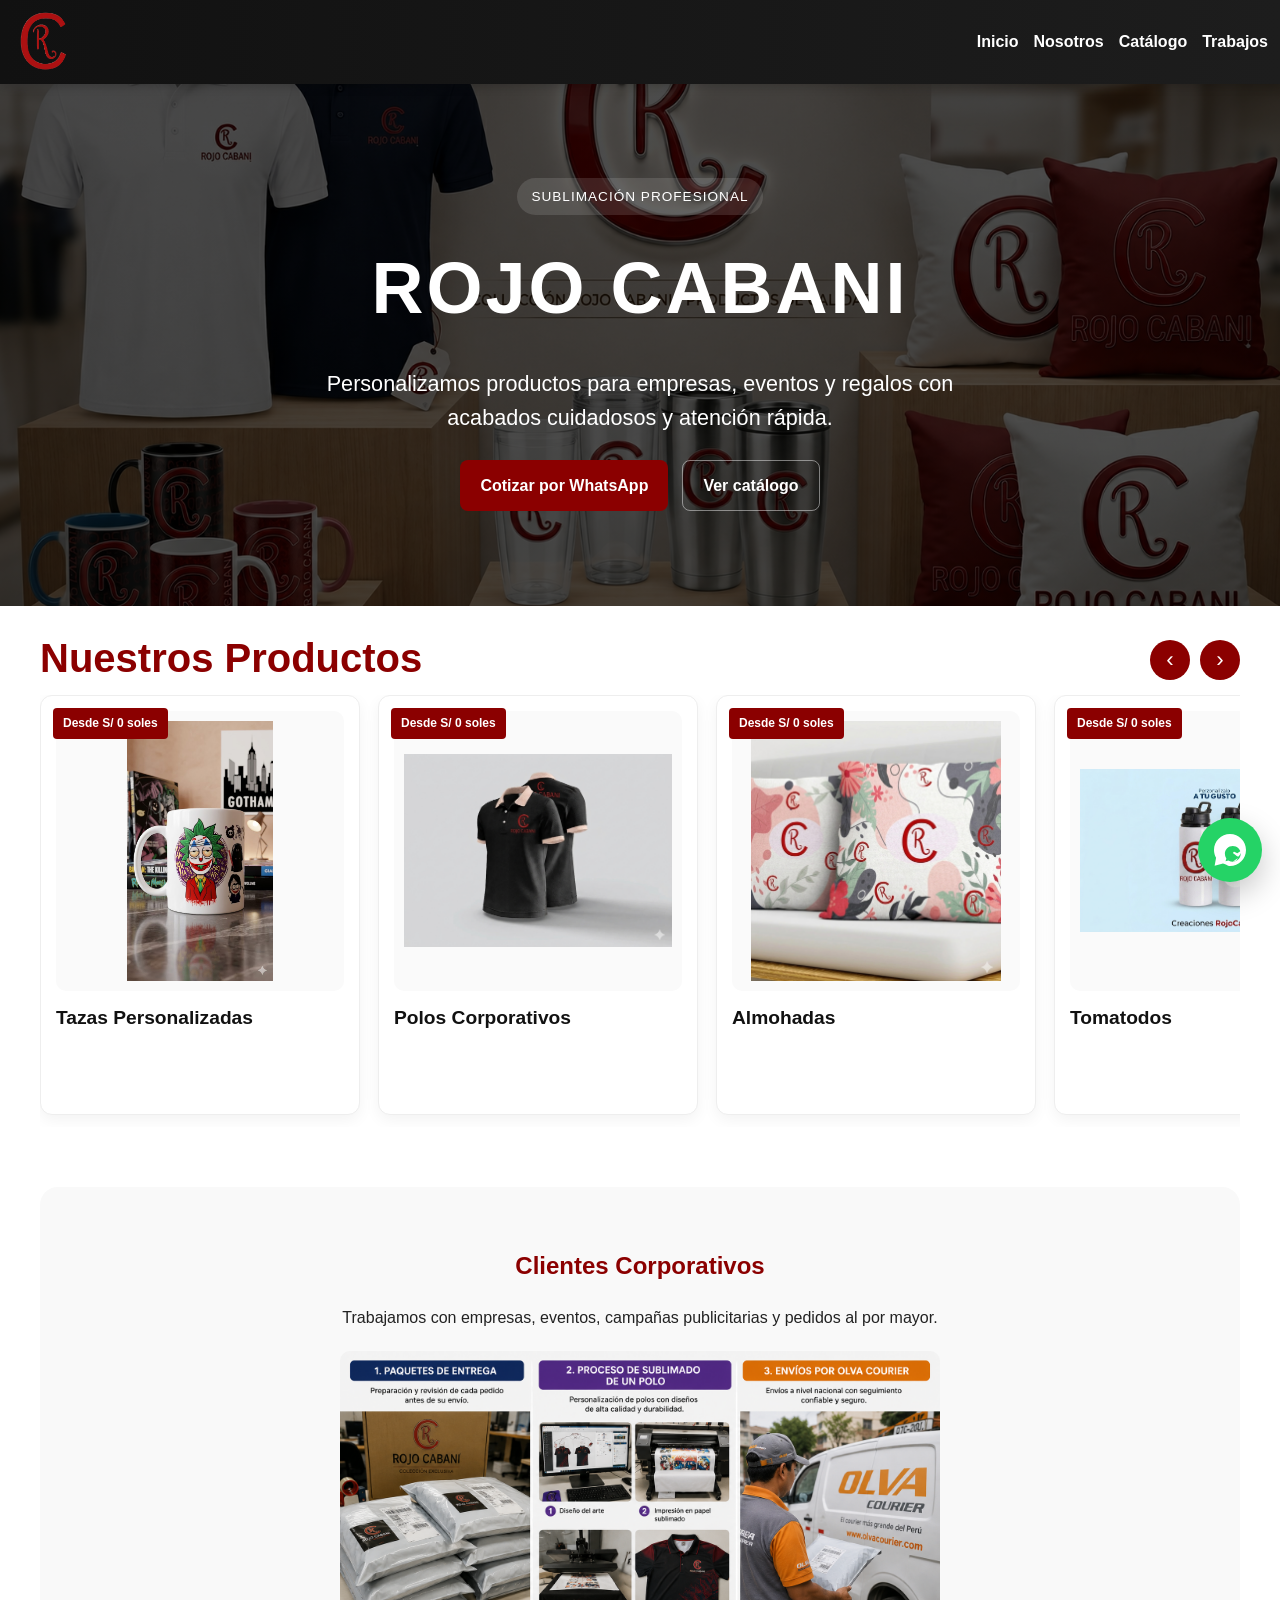
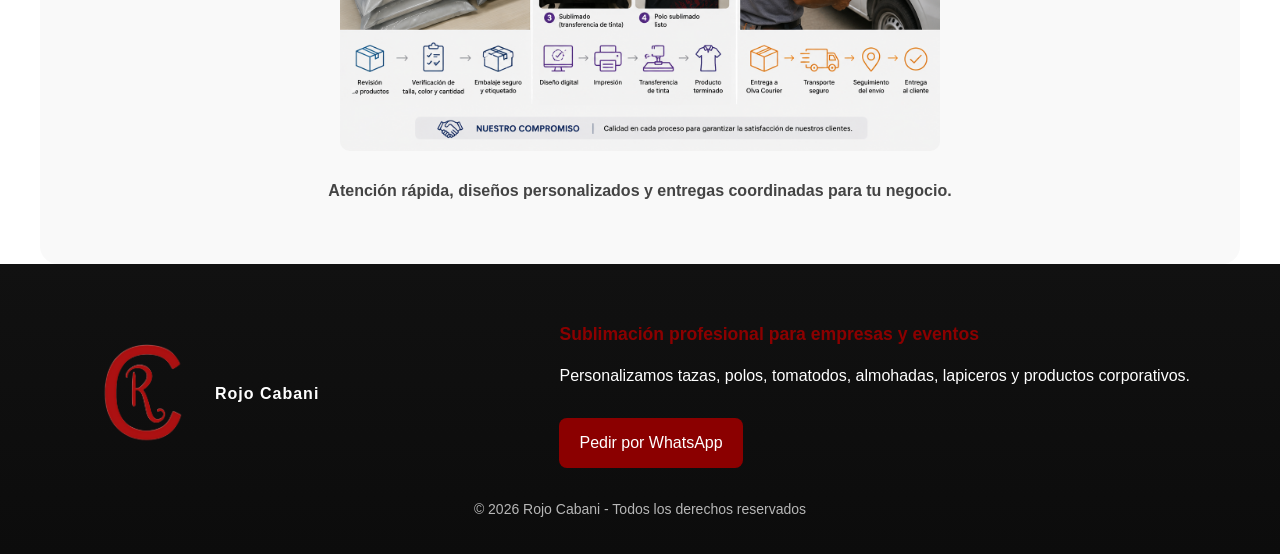
==== index.html @ 10521b98 "fix slider visible + flechas + centrado" ====
<!DOCTYPE html>
<html lang="es">

<head>

    <meta charset="UTF-8">
    <meta name="viewport" content="width=device-width, initial-scale=1.0">

    <title>Rojo Cabani</title>

    <link rel="stylesheet" href="css/styles.css">

</head>

<body>

    <!-- HEADER -->
    <div id="header-container"></div>

    <!-- CONTENIDO -->
    <main>

        <!-- HERO -->
        <section class="hero hero-home">
            <div class="hero-content">
                <span class="hero-kicker">Sublimación profesional</span>
                <h1>ROJO CABANI</h1>
                <p>
                    Personalizamos productos para empresas, eventos y regalos
                    con acabados cuidadosos y atención rápida.
                </p>

                <div class="hero-actions">
                    <a class="btn-whatsapp"
                       href="https://wa.me/51939260711?text=Hola,%20quiero%20cotizar%20un%20pedido%20con%20Rojo%20Cabani"
                       target="_blank" rel="noopener">
                       Cotizar por WhatsApp
                    </a>

                    <a class="btn-secondary" href="catalogo.html">Ver catálogo</a>
                </div>
            </div>
        </section>

        <!-- PRODUCTOS -->
        <section class="productos home-productos">

            <div class="section-heading">
                <div>
                    <h2>Nuestros Productos</h2>
                </div>
                <div class="slider-controls" aria-label="Controles de productos">
                    <button class="slider-button" data-slider-prev="home-products" aria-label="Producto anterior">‹</button>
                    <button class="slider-button" data-slider-next="home-products" aria-label="Producto siguiente">›</button>
                </div>
            </div>

            <div class="product-slider home-slider" data-slider="home-products">

                <article class="card product-card">
                    <span class="precio-badge">Desde S/ 0 soles</span>
                    <img src="images/productos/taza1.jpg" alt="Tazas personalizadas" loading="eager" fetchpriority="high" decoding="async">
                    <h3>Tazas Personalizadas</h3>
                </article>

                <article class="card product-card">
                    <span class="precio-badge">Desde S/ 0 soles</span>
                    <img src="images/productos/poloCorporativo.jpg" alt="Polos corporativos" loading="lazy" decoding="async">
                    <h3>Polos Corporativos</h3>
                </article>

                <article class="card product-card">
                    <span class="precio-badge">Desde S/ 0 soles</span>
                    <img src="images/productos/almohada.jpg" alt="Almohadas personalizadas" loading="lazy" decoding="async">
                    <h3>Almohadas</h3>
                </article>

                <article class="card product-card">
                    <span class="precio-badge">Desde S/ 0 soles</span>
                    <img src="images/productos/tomatodo.jpg" alt="Tomatodos personalizados" loading="lazy" decoding="async">
                    <h3>Tomatodos</h3>
                </article>

                <article class="card product-card">
                    <span class="precio-badge">Desde S/ 0 soles</span>
                    <img src="images/productos/lapiceros.jpg" alt="Lapiceros personalizados" loading="lazy" decoding="async">
                    <h3>Lapiceros</h3>
                </article>

                <article class="card product-card">
                    <span class="precio-badge">Desde S/ 0 soles</span>
                    <img src="images/productos/vasos.jpg" alt="Vasos personalizados" loading="lazy" decoding="async">
                    <h3>Vasos Personalizados</h3>
                </article>

            </div>

        </section>

        <!-- CORPORATIVO -->
        <section class="corporativo corporativo-home">

            <h2>Clientes Corporativos</h2>

            <p>
                Trabajamos con empresas, eventos, campañas publicitarias
                y pedidos al por mayor.
            </p>

            <img src="images/trabajos/trabajosCoorporativos.jpg" alt="Trabajos corporativos">

            <p class="corporativo-extra">
                Atención rápida, diseños personalizados y entregas coordinadas para tu negocio.
            </p>

        </section>

    </main>

    <!-- FOOTER -->
    <div id="footer-container"></div>

    <script src="js/header.js"></script>
    <script src="js/main.js"></script>

</body>

</html>
---- css/styles.css ----
/* =========================
   RESET GENERAL
========================= */

*{
    margin:0;
    padding:0;
    box-sizing:border-box;
}

/* =========================
   BODY
========================= */

body{
    font-family: Arial, Helvetica, sans-serif;
    background:#ffffff;
    color:#222;
    line-height:1.6;
    overflow-x:hidden;
}

/* =========================
   HEADER
========================= */

.main-header{
    width:100%;
    background:linear-gradient(90deg, #111 0%, #1d1d1d 100%);
    display:flex;
    justify-content:space-between;
    align-items:center;
    padding:8px 12px;
    position:sticky;
    top:0;
    z-index:1000;
    box-shadow:0 2px 10px rgba(0,0,0,0.2);
}

@media(max-width:700px){
    .main-header{
        padding:10px 12px;
    }
}

@media(max-width:900px){
    .main-header{
        padding:12px 16px;
    }
}

.logo-container{
    display:inline-flex;
    align-items:center;
    text-decoration:none;
}

.logo-container:hover{
    opacity:0.92;
}

/* LOGO */

.logo{
    width:65px;
}

@media(max-width:700px){
    .logo{
        width:60px;
    }
}

/* NAVBAR */

.navbar ul{
    display:flex;
    list-style:none;
    gap:15px;
    margin-left:auto;
}

@media(max-width:700px){
    .navbar ul{
        gap:12px;
        flex-wrap:wrap;
    }
}

.navbar a{
    text-decoration:none;
    color:#fff;
    font-weight:bold;
    transition:0.3s;
    font-size:1rem;
}

@media(max-width:700px){
    .navbar a{
        font-size:0.85rem;
    }
}

.navbar a:hover{
    color:#8B0000;
}

/* BOTON WHATSAPP */

.btn-whatsapp{
    display:inline-flex;
    align-items:center;
    justify-content:center;
    gap:8px;
    background:#8B0000;
    color:#fff;
    padding:12px 20px;
    border-radius:8px;
    text-decoration:none;
    font-weight:bold;
    transition:0.3s;
}

.btn-whatsapp:hover{
    background:#b30000;
}

/* =========================
   HERO
========================= */

.hero{
    min-height:58vh;
    display:flex;
    flex-direction:column;
    justify-content:center;
    align-items:center;
    text-align:center;
    background:linear-gradient(
        rgba(0,0,0,0.7),
        rgba(0,0,0,0.7)
    ),
    url('../images/banner/banerSublimados.jpg');

    background-size:cover;
    background-position:center;
    color:white;
    padding:56px 20px;
}

.hero-home{
    position:relative;
}

.hero-content{
    width:min(920px, 100%);
    display:flex;
    flex-direction:column;
    align-items:center;
    text-align:center;
}

.hero-kicker{
    display:inline-block;
    margin-bottom:16px;
    padding:8px 14px;
    border-radius:999px;
    background:rgba(255,255,255,0.12);
    letter-spacing:1px;
    font-size:0.85rem;
    text-transform:uppercase;
}

.hero-actions{
    display:flex;
    justify-content:center;
    flex-wrap:wrap;
    gap:14px;
}

.btn-secondary{
    display:inline-flex;
    align-items:center;
    justify-content:center;
    padding:12px 20px;
    border-radius:8px;
    border:1px solid rgba(255,255,255,0.45);
    color:#fff;
    text-decoration:none;
    font-weight:700;
    transition:0.3s;
}

.btn-secondary:hover{
    background:rgba(255,255,255,0.08);
}

.hero h1{
    font-size:clamp(2.7rem, 6vw, 4.5rem);
    margin-bottom:20px;
    letter-spacing:3px;
}

.hero p{
    font-size:clamp(1rem, 2vw, 1.35rem);
    max-width:700px;
    margin-bottom:24px;
}

.home-productos,
.corporativo-home{
    width:min(1200px, calc(100% - 32px));
    margin-left:auto;
    margin-right:auto;
}

.home-productos{
    padding:8px 0 0;
}

.home-productos .section-heading{
    align-items:center;
}

.home-productos .section-heading > div{
    text-align:left;
}

.home-slider{
    width:100%;
    display:grid;
    grid-auto-flow:column;
    grid-auto-columns:minmax(280px, 1fr);
    gap:18px;
    overflow-x:auto;
    scroll-snap-type:x mandatory;
    scroll-behavior:smooth;
    padding-bottom:12px;
    scrollbar-width:thin;
    scrollbar-color:#8B0000 #f2f2f2;
}

.home-slider .product-card img{
    height:240px;
    object-fit:cover;
}

.home-slider .product-card{
    height:100%;
}

.home-slider .product-card h3{
    margin-top:12px;
}

.precio-badge{
    background:#8B0000;
    color:white;
    padding:6px 10px;
    border-radius:4px;
    font-size:0.75rem;
    font-weight:bold;
    position:absolute;
    top:12px;
    left:12px;
    z-index:10;
}

.home-slider .precio-badge{
    display:inline-block;
    margin-top:0;
}

.corporativo-home{
    background:#f9f9f9;
    border-radius:18px;
    padding:64px 10%;
    margin-top:20px;
}

.corporativo-home img{
    max-width:720px;
    width:100%;
}

/* =========================
   FOOTER
========================= */

.main-footer{
    background:linear-gradient(180deg, #111 0%, #0c0c0c 100%);
    color:#fff;
    padding:56px 20px 34px;
    text-align:center;
}

.footer-inner{
    width:min(1100px, 100%);
    margin:0 auto;
    display:flex;
    align-items:center;
    justify-content:space-between;
    gap:32px;
    text-align:left;
}

.footer-brand{
    display:inline-flex;
    flex-direction:row;
    align-items:center;
    gap:15px;
    color:#fff;
    text-decoration:none;
    font-weight:700;
    letter-spacing:1px;
    min-width:160px;
}

@media(max-width:700px){
    .footer-inner{
        flex-direction:column;
        gap:20px;
    }
    
    .footer-brand{
        justify-content:flex-start;
        width:100%;
    }
    
    .footer-content{
        width:100%;
    }
}

.footer-logo{
    width:110px;
    height:auto;
}

@media(max-width:700px){
    .footer-logo{
        width:80px;
    }
}

.footer-content{
    max-width:680px;
}

.footer-content p{
    margin-bottom:15px;
    max-width:700px;
}

.footer-title{
    color:#8B0000;
    font-weight:700;
    font-size:1.1rem;
}

.footer-whatsapp{
    display:inline-block;
    margin-top:15px;
    background:#8B0000;
    color:#fff;
    padding:12px 20px;
    border-radius:8px;
    text-decoration:none;
    transition:0.3s;
}

@media(max-width:700px){
    .footer-whatsapp{
        display:block;
        width:100%;
        max-width:280px;
        margin:15px auto 0;
        text-align:center;
    }
}

.footer-whatsapp:hover{
    background:#b30000;
}

.copy{
    margin-top:30px;
    font-size:14px;
    opacity:0.7;
    text-align:center;
}

.whatsapp-float{
    position:fixed;
    right:18px;
    bottom:18px;
    z-index:2000;
    display:inline-flex;
    align-items:center;
    justify-content:center;
    width:64px;
    height:64px;
    border-radius:50%;
    background:#25d366;
    color:#fff;
    text-decoration:none;
    box-shadow:0 12px 30px rgba(0,0,0,0.22);
}

.whatsapp-float:hover{
    filter:brightness(0.95);
}

.whatsapp-float-icon{
    width:30px;
    height:30px;
    border-radius:50%;
    background:rgba(255,255,255,0.18);
    display:inline-flex;
    align-items:center;
    justify-content:center;
    font-size:0.95rem;
}

.section-heading{
    display:flex;
    align-items:flex-end;
    justify-content:space-between;
    gap:8px;
    width:100%;
    margin-bottom:0;
}

.section-heading h2{
    font-size:clamp(1.3rem, 3vw, 1.8rem);
    margin-bottom:0;
}

.section-heading p,
.section-note{
    display:none;
}

.catalogo-simple-grid{
    margin-top:30px;
    grid-template-columns:repeat(auto-fit, minmax(240px, 1fr));
}

.catalogo-card{
    display:flex;
    flex-direction:column;
    gap:12px;
}

.catalogo-card img{
    width:100%;
    height:220px;
    object-fit:contain;
    background:#fafafa;
    padding:8px;
    border-radius:10px;
}

.catalogo-card h3{
    margin-top:0;
    color:#111;
}

.product-slider{
    width:100%;
    display:grid;
    grid-auto-flow:column;
    grid-auto-columns:minmax(280px, 1fr);
    gap:18px;
    overflow-x:auto;
    scroll-snap-type:x mandatory;
    scroll-behavior:smooth;
    padding-bottom:12px;
    scrollbar-width:thin;
    scrollbar-color:#8B0000 #f2f2f2;
}

.home-slider{
    grid-auto-columns:minmax(280px, 1fr);
    gap:18px;
}

.product-slider::-webkit-scrollbar{
    height:10px;
}

.product-slider::-webkit-scrollbar-track{
    background:#f2f2f2;
    border-radius:999px;
}

.product-slider::-webkit-scrollbar-thumb{
    background:#8B0000;
    border-radius:999px;
}

.product-card{
    scroll-snap-align:start;
    min-width:0;
    text-align:left;
    display:flex;
    flex-direction:column;
}

.home-slider .product-card{
    min-height:420px;
    justify-content:flex-start;
}

.product-card img{
    width:100%;
    height:260px;
    object-fit:contain;
    background:#fafafa;
    padding:10px;
}

.home-slider .product-card img{
    height:260px;
    object-fit:contain;
    background:#fafafa;
    padding:10px;
}

.catalogo-grid .btn-whatsapp,
.product-card .btn-whatsapp{
    width:100%;
    margin-top:auto;
}

.catalogo-section{
    max-width:none;
    text-align:left;
}

.catalogo-section > p{
    max-width:800px;
    margin-bottom:28px;
}

/* =========================
   RESPONSIVE
========================= */

@media(max-width:900px){

    .main-header{
        padding:12px 12px;
    }

    .navbar ul{
        flex-wrap:wrap;
        justify-content:flex-end;
    }

    .hero h1{
        font-size:2.5rem;
    }

    .hero p{
        font-size:1rem;
    }

    .footer-inner{
        flex-direction:column;
        text-align:center;
    }

    .footer-content{
        max-width:100%;
    }

    .section-heading{
        flex-direction:column;
        align-items:flex-start;
    }

    .home-productos,
    .corporativo-home{
        width:calc(100% - 24px);
    }

    .home-slider{
        grid-auto-columns:88%;
    }

    .corporativo-home{
        padding:42px 18px;
    }

    .whatsapp-float-text{
        display:none;
    }

    .whatsapp-float{
        padding:12px;
    }

}

/* =========================
   PRODUCTOS
========================= */

.productos{
    padding:60px 10%;
    text-align:center;
}

.productos h2{
    font-size:2.5rem;
    margin-bottom:5px;
    color:#8B0000;
}

.grid{
    display:grid;
    grid-template-columns:repeat(auto-fit, minmax(200px,1fr));
    gap:25px;
}

.card{
    position:relative;
    background:#fff;
    border:1px solid #eee;
    border-radius:12px;
    padding:15px;
    transition:0.3s;
    box-shadow:0 5px 15px rgba(0,0,0,0.05);
    text-align:center;
}

.card:hover{
    transform:translateY(-5px);
}

.card img{
    width:100%;
    border-radius:10px;
    height:200px;
    object-fit:cover;
}

.card h3{
    margin-top:10px;
    font-size:1.2rem;
    margin-top:10px;
    color:#111;
}

/* =========================
   CORPORATIVO
========================= */

.corporativo{
    padding:60px 10%;
    text-align:center;
    background:#f9f9f9;
}

.corporativo h2{
    color:#8B0000;
    margin-bottom:20px;
}

.corporativo img{
    width:100%;
    max-width:600px;
    border-radius:10px;
    margin-top:20px;
}

.corporativo-extra{
    margin-top:20px;
    font-weight:600;
    color:#444;
}

.home-productos{
    padding:20px 0 40px;
}

.home-grid,
.catalogo-grid{
    margin-top:10px;
}

.product-slider{
    width:100%;
    display:grid;
    grid-auto-flow:column;
    grid-auto-columns:calc((100% - 24px) / 2);
    gap:24px;
    overflow-x:auto;
    scroll-snap-type:x mandatory;
    scroll-behavior:smooth;
    padding-bottom:12px;
    scrollbar-width:thin;
    scrollbar-color:#8B0000 #f2f2f2;
}

.product-slider::-webkit-scrollbar{
    height:10px;
}

.product-slider::-webkit-scrollbar-track{
    background:#f2f2f2;
    border-radius:999px;
}

.product-slider::-webkit-scrollbar-thumb{
    background:#8B0000;
    border-radius:999px;
}

.product-card{
    scroll-snap-align:start;
    min-width:0;
    text-align:left;
}

.product-card img{
    width:100%;
    height:260px;
    object-fit:contain;
    background:#fafafa;
    padding:10px;
}

.catalogo-simple-grid{
    margin-top:30px;
    grid-template-columns:repeat(auto-fit, minmax(240px, 1fr));
}

.catalogo-card{
    display:flex;
    flex-direction:column;
    gap:12px;
}

.catalogo-card img{
    width:100%;
    height:220px;
    object-fit:contain;
    background:#fafafa;
    padding:8px;
    border-radius:10px;
}

.catalogo-card h3{
    margin-top:0;
    color:#111;
}

.catalogo-grid .btn-whatsapp{
    margin-top:auto;
}

.card h3{
    position:relative;
    z-index:1;
}

.home-grid .card h3,
.catalogo-grid .card h3{
    margin-top:4px;
}
.pagina{
    padding:60px 10%;
}

.seccion{
    max-width:900px;
    margin:auto;
    text-align:center;
}

.seccion h1{
    color:#8B0000;
    margin-bottom:20px;
}

.lista{
    text-align:left;
    max-width:400px;
    margin:20px auto;
    line-height:2;
}

.grid img{
    width:100%;
    max-width:300px;
    border-radius:10px;
    margin:10px;
}

/* =========================
   TRABAJOS
========================= */

.trabajos-grid{
    display:flex;
    flex-direction:column;
    align-items:center;
    gap:25px;
    margin-top:30px;
}

.trabajos-grid .card{
    width:100%;
    max-width:90%;
}

.trabajos-grid .card img{
    width:100%;
    max-width:100%;
    height:auto;
    margin:0;
    object-fit:cover;
}

.trabajos-grid .card h3{
    margin-top:15px;
}

@media(max-width:700px){

    .productos,
    .corporativo,
    .pagina{
        padding-left:16px;
        padding-right:16px;
    }

    .grid{
        grid-template-columns:1fr;
    }

    .hero{
        min-height:52vh;
        padding:42px 16px;
    }

    .hero h1{
        font-size:clamp(2.2rem, 10vw, 3rem);
        letter-spacing:2px;
    }

    .hero-actions{
        width:100%;
    }

    .btn-whatsapp,
    .btn-secondary{
        width:100%;
        max-width:320px;
    }

    .home-slider{
        grid-auto-columns:100%;
        gap:0;
        scroll-snap-type:x mandatory;
    }

    .home-slider .product-card img{
        height:320px;
        object-fit:contain;
    }
    
    .home-slider .product-card{
        min-height:400px;
        display:flex;
        flex-direction:column;
        align-items:center;
        justify-content:center;
        scroll-snap-align:start;
    }

    .home-productos,
    .corporativo-home{
        width:100%;
        padding:0;
        margin:0;
    }
    
    .home-productos .section-heading{
        padding:0 16px;
    }
    
    .home-slider{
        width:100vw;
        position:relative;
        left:50%;
        right:50%;
        margin-left:-50vw;
        margin-right:-50vw;
    }

    .product-card img{
        height:220px;
    }

    .precio-badge{
        top:16px;
        left:16px;
        font-size:0.78rem;
    }

    .trabajos-grid .card{
        max-width:100%;
    }

    .trabajos-grid .card img{
        max-width:100%;
    }

    .slider-button{
        width:42px;
        height:42px;
    }
    
}

/* =========================
   FIX HOME SLIDER VISIBILIDAD
========================= */

.home-productos .product-slider.home-slider{
    width:100%;
    position:static;
    left:auto;
    right:auto;
    margin-left:0;
    margin-right:0;
    display:grid;
    grid-auto-flow:column;
    grid-auto-columns:minmax(320px, 1fr);
    gap:18px;
    overflow-x:auto;
    overflow-y:hidden;
    scroll-snap-type:x mandatory;
    scroll-behavior:smooth;
    scrollbar-width:thin;
    scrollbar-color:#8B0000 #f2f2f2;
    visibility:visible;
    opacity:1;
}

.home-productos .home-slider .product-card{
    scroll-snap-align:center;
    min-height:420px;
    display:flex;
    flex-direction:column;
    justify-content:flex-start;
}

.home-productos .home-slider .product-card img{
    width:100%;
    height:280px;
    object-fit:contain;
    background:#fafafa;
    padding:10px;
}

.slider-controls{
    display:inline-flex;
    align-items:center;
    gap:10px;
}

.slider-button{
    width:40px;
    height:40px;
    border:none;
    border-radius:999px;
    background:#8B0000;
    color:#fff;
    font-size:1.4rem;
    line-height:1;
    display:inline-flex;
    align-items:center;
    justify-content:center;
    cursor:pointer;
}

.slider-button:hover{
    background:#b30000;
}

@media(max-width:700px){
    .home-productos .product-slider.home-slider{
        grid-auto-columns:100%;
        gap:10px;
    }

    .home-productos .home-slider .product-card{
        min-height:380px;
    }

    .home-productos .home-slider .product-card img{
        height:250px;
    }
}
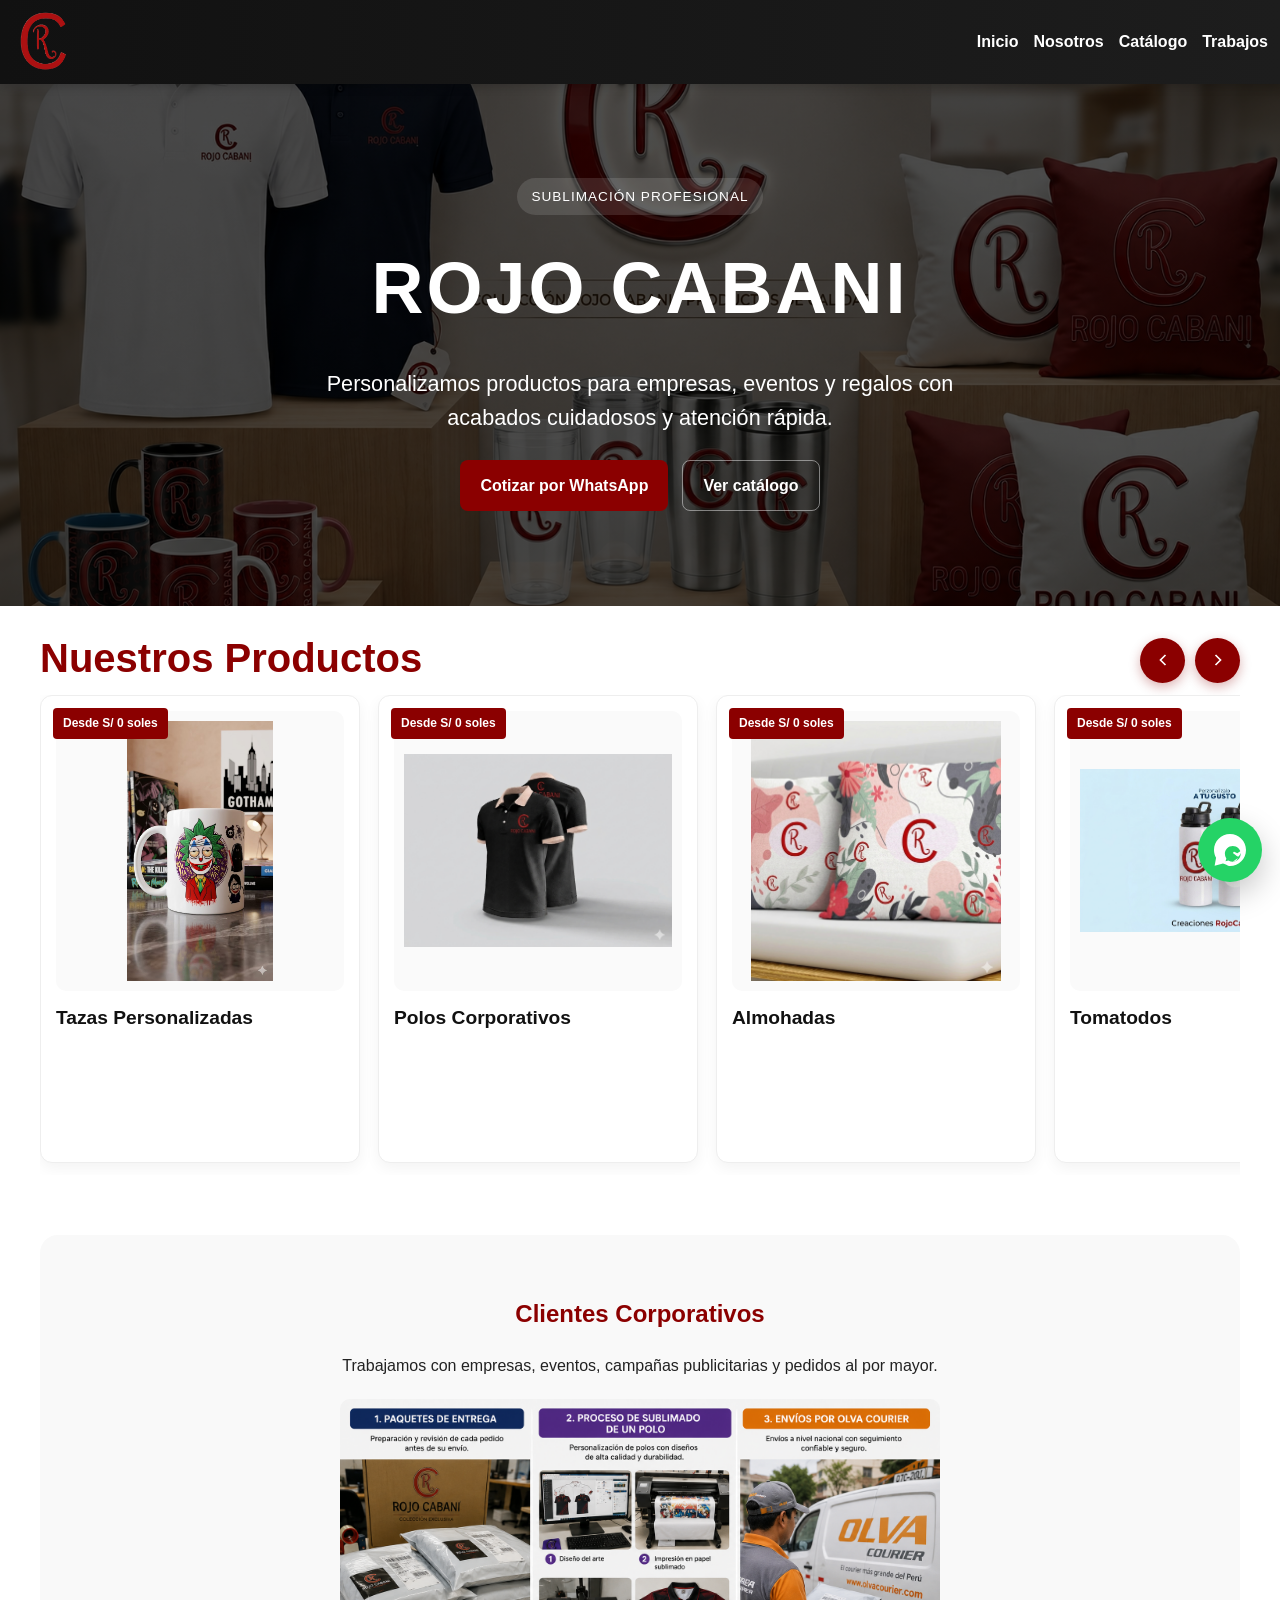
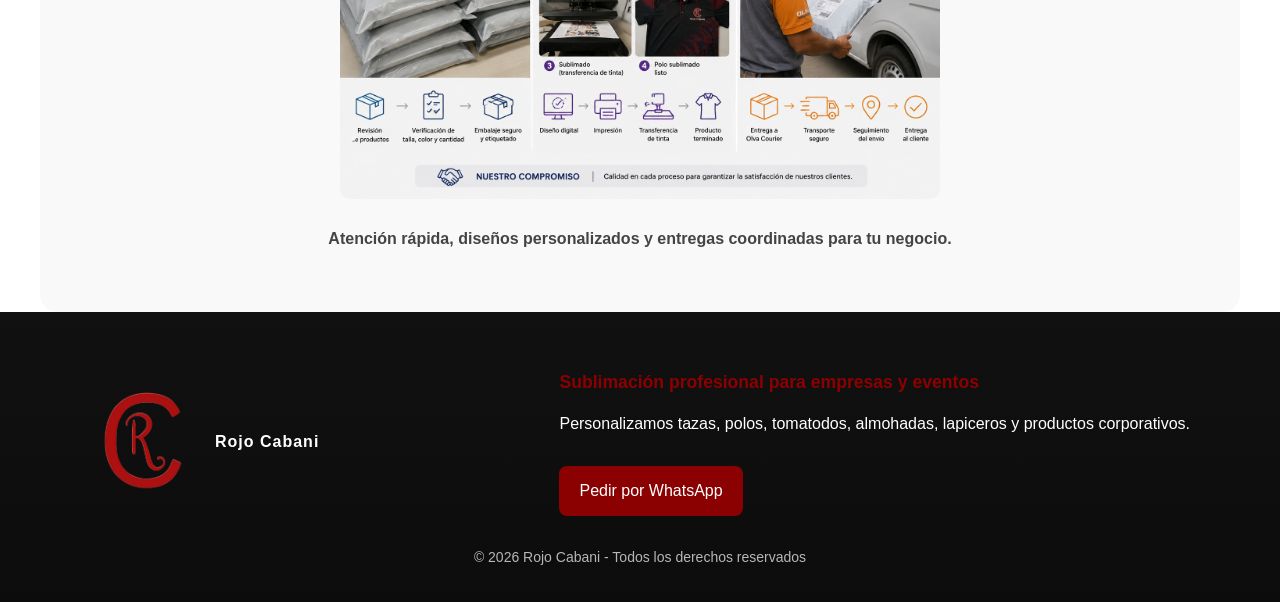
==== commit 05aaf3a7: "slider visible + flechas SVG + autoplay 3seg" ====
--- a/index.html
+++ b/index.html
@@ -50,8 +50,12 @@
                     <h2>Nuestros Productos</h2>
                 </div>
                 <div class="slider-controls" aria-label="Controles de productos">
-                    <button class="slider-button" data-slider-prev="home-products" aria-label="Producto anterior">‹</button>
-                    <button class="slider-button" data-slider-next="home-products" aria-label="Producto siguiente">›</button>
+                    <button class="slider-button" data-slider-prev="home-products" aria-label="Producto anterior">
+                        <svg width="20" height="20" viewBox="0 0 24 24" fill="none" stroke="currentColor" stroke-width="2"><polyline points="15 18 9 12 15 6"></polyline></svg>
+                    </button>
+                    <button class="slider-button" data-slider-next="home-products" aria-label="Producto siguiente">
+                        <svg width="20" height="20" viewBox="0 0 24 24" fill="none" stroke="currentColor" stroke-width="2"><polyline points="9 18 15 12 9 6"></polyline></svg>
+                    </button>
                 </div>
             </div>
 
--- a/css/styles.css
+++ b/css/styles.css
@@ -931,24 +931,18 @@
 ========================= */
 
 .home-productos .product-slider.home-slider{
-    width:100%;
-    position:static;
-    left:auto;
-    right:auto;
-    margin-left:0;
-    margin-right:0;
-    display:grid;
-    grid-auto-flow:column;
-    grid-auto-columns:minmax(320px, 1fr);
-    gap:18px;
-    overflow-x:auto;
-    overflow-y:hidden;
-    scroll-snap-type:x mandatory;
-    scroll-behavior:smooth;
-    scrollbar-width:thin;
-    scrollbar-color:#8B0000 #f2f2f2;
-    visibility:visible;
-    opacity:1;
+    width:100%!important;
+    display:grid!important;
+    grid-auto-flow:column!important;
+    grid-auto-columns:minmax(320px, 1fr)!important;
+    gap:18px!important;
+    overflow-x:auto!important;
+    overflow-y:hidden!important;
+    scroll-snap-type:x mandatory!important;
+    scroll-behavior:smooth!important;
+    padding:0 0 12px 0!important;
+    min-height:480px!important;
+    position:relative!important;
 }
 
 .home-productos .home-slider .product-card{
@@ -974,22 +968,28 @@
 }
 
 .slider-button{
-    width:40px;
-    height:40px;
+    width:45px;
+    height:45px;
     border:none;
-    border-radius:999px;
+    border-radius:50%;
     background:#8B0000;
     color:#fff;
-    font-size:1.4rem;
-    line-height:1;
     display:inline-flex;
     align-items:center;
     justify-content:center;
     cursor:pointer;
+    transition:all 0.3s ease;
+    box-shadow:0 4px 12px rgba(139, 0, 0, 0.3);
 }
 
 .slider-button:hover{
     background:#b30000;
+    transform:scale(1.1);
+    box-shadow:0 6px 16px rgba(139, 0, 0, 0.4);
+}
+
+.slider-button:active{
+    transform:scale(0.95);
 }
 
 @media(max-width:700px){
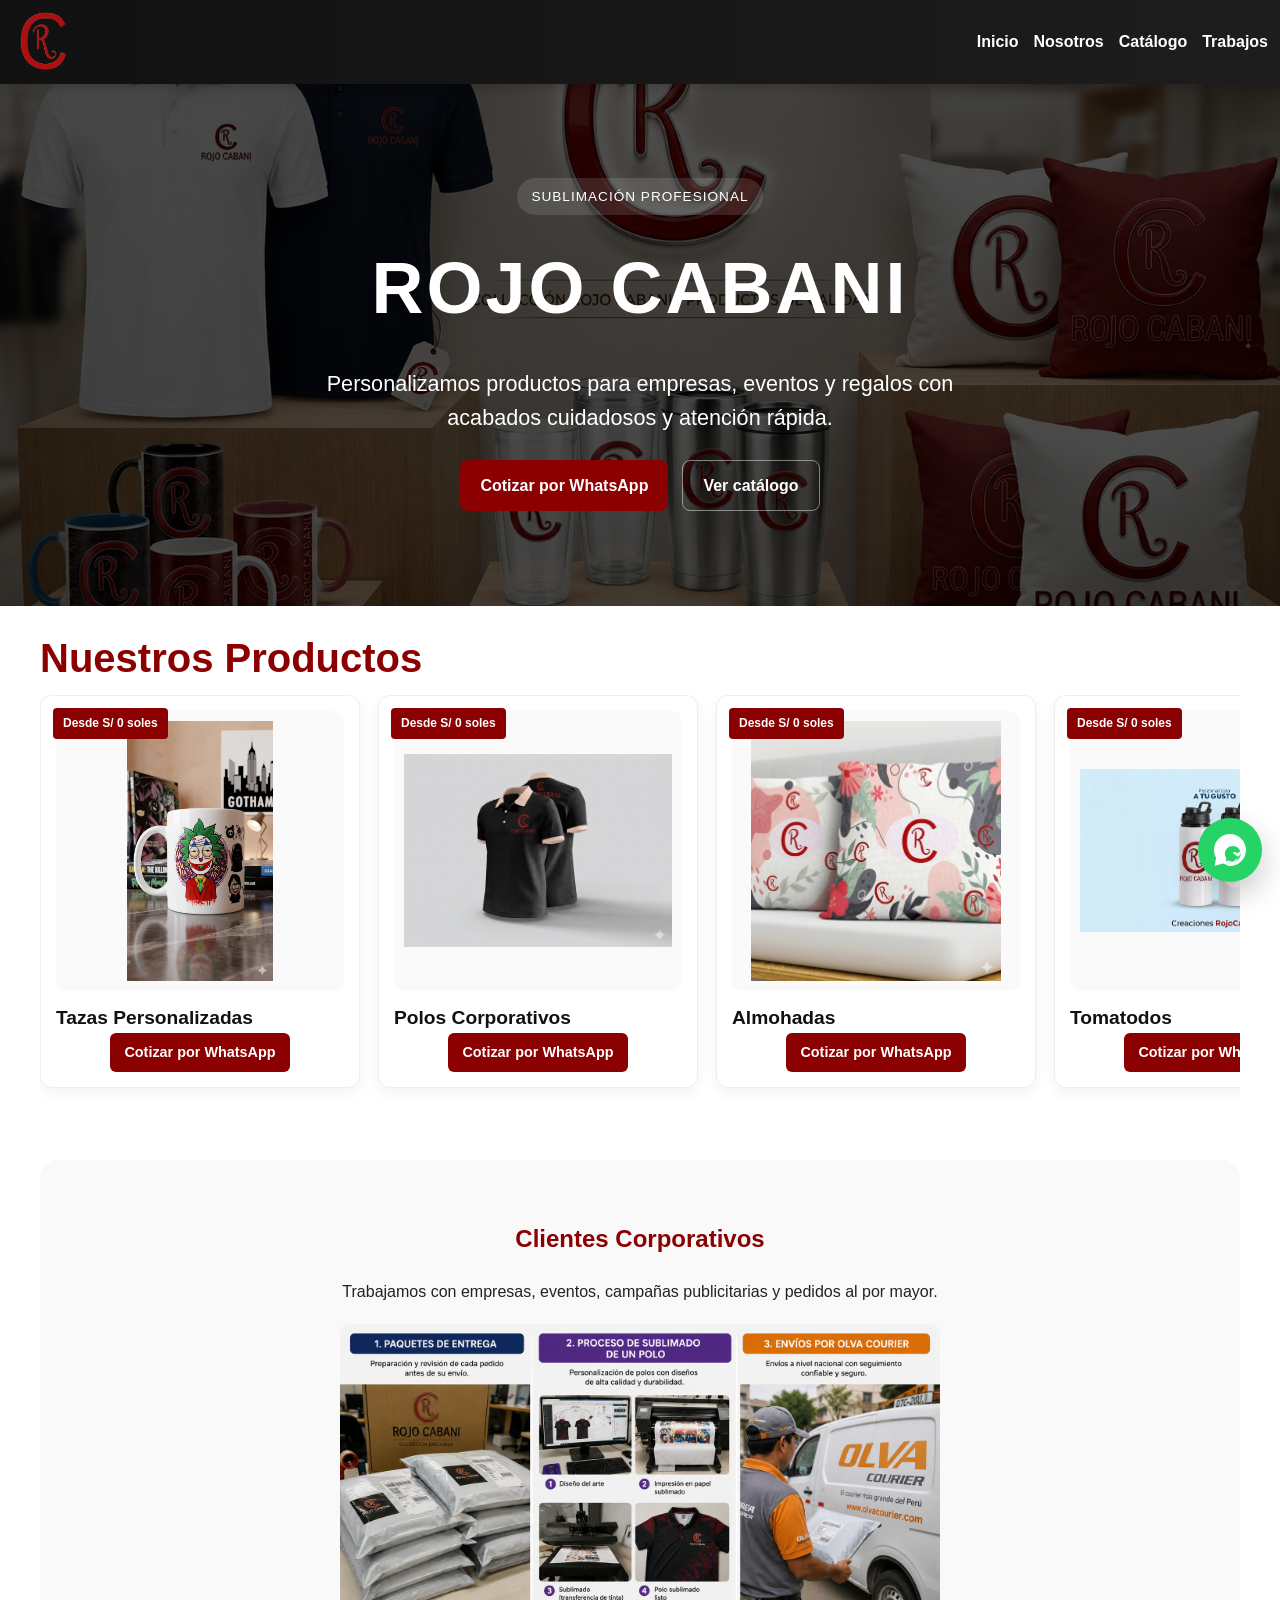
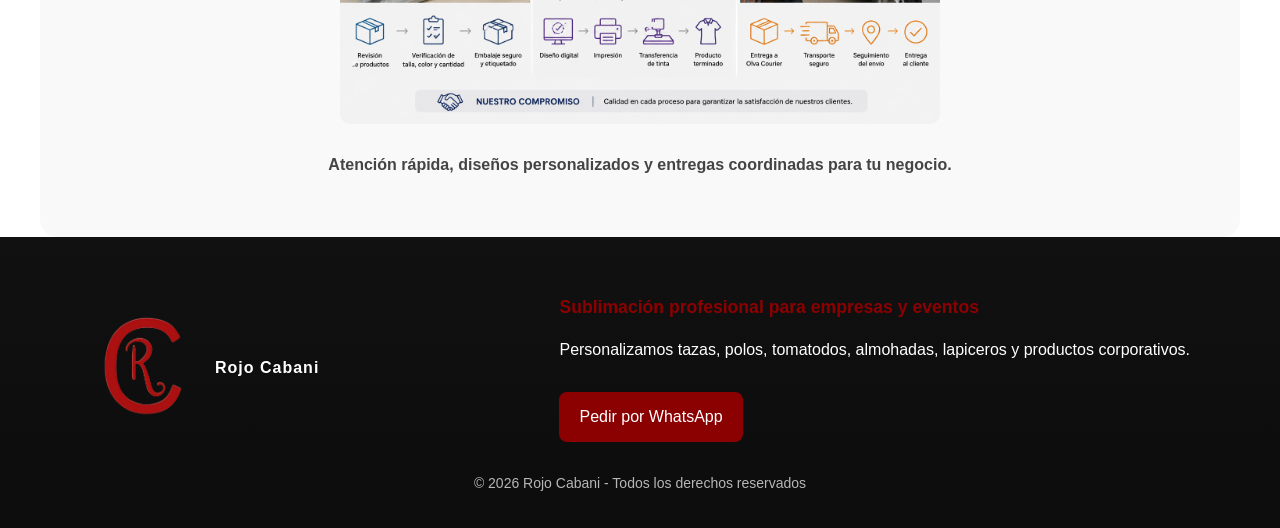
==== commit c4beb887: "update" ====
--- a/index.html
+++ b/index.html
@@ -65,36 +65,42 @@
                     <span class="precio-badge">Desde S/ 0 soles</span>
                     <img src="images/productos/taza1.jpg" alt="Tazas personalizadas" loading="eager" fetchpriority="high" decoding="async">
                     <h3>Tazas Personalizadas</h3>
+                    <a class="btn-whatsapp" href="https://wa.me/51939260711?text=Hola,%20quiero%20cotizar%20Tazas%20Personalizadas" target="_blank" rel="noopener">Cotizar por WhatsApp</a>
                 </article>
 
                 <article class="card product-card">
                     <span class="precio-badge">Desde S/ 0 soles</span>
                     <img src="images/productos/poloCorporativo.jpg" alt="Polos corporativos" loading="lazy" decoding="async">
                     <h3>Polos Corporativos</h3>
+                    <a class="btn-whatsapp" href="https://wa.me/51939260711?text=Hola,%20quiero%20cotizar%20Polos%20Corporativos" target="_blank" rel="noopener">Cotizar por WhatsApp</a>
                 </article>
 
                 <article class="card product-card">
                     <span class="precio-badge">Desde S/ 0 soles</span>
                     <img src="images/productos/almohada.jpg" alt="Almohadas personalizadas" loading="lazy" decoding="async">
                     <h3>Almohadas</h3>
+                    <a class="btn-whatsapp" href="https://wa.me/51939260711?text=Hola,%20quiero%20cotizar%20Almohadas" target="_blank" rel="noopener">Cotizar por WhatsApp</a>
                 </article>
 
                 <article class="card product-card">
                     <span class="precio-badge">Desde S/ 0 soles</span>
                     <img src="images/productos/tomatodo.jpg" alt="Tomatodos personalizados" loading="lazy" decoding="async">
                     <h3>Tomatodos</h3>
+                    <a class="btn-whatsapp" href="https://wa.me/51939260711?text=Hola,%20quiero%20cotizar%20Tomatodos" target="_blank" rel="noopener">Cotizar por WhatsApp</a>
                 </article>
 
                 <article class="card product-card">
                     <span class="precio-badge">Desde S/ 0 soles</span>
                     <img src="images/productos/lapiceros.jpg" alt="Lapiceros personalizados" loading="lazy" decoding="async">
                     <h3>Lapiceros</h3>
+                    <a class="btn-whatsapp" href="https://wa.me/51939260711?text=Hola,%20quiero%20cotizar%20Lapiceros" target="_blank" rel="noopener">Cotizar por WhatsApp</a>
                 </article>
 
                 <article class="card product-card">
                     <span class="precio-badge">Desde S/ 0 soles</span>
                     <img src="images/productos/vasos.jpg" alt="Vasos personalizados" loading="lazy" decoding="async">
                     <h3>Vasos Personalizados</h3>
+                    <a class="btn-whatsapp" href="https://wa.me/51939260711?text=Hola,%20quiero%20cotizar%20Vasos%20Personalizados" target="_blank" rel="noopener">Cotizar por WhatsApp</a>
                 </article>
 
             </div>
--- a/css/styles.css
+++ b/css/styles.css
@@ -529,8 +529,16 @@
 
 .catalogo-grid .btn-whatsapp,
 .product-card .btn-whatsapp{
-    width:100%;
     margin-top:auto;
+}
+
+.product-card .btn-whatsapp{
+    width:auto;
+    align-self:center;
+    padding:8px 14px;
+    border-radius:6px;
+    font-size:0.9rem;
+    white-space:nowrap;
 }
 
 .catalogo-section{
@@ -889,7 +897,19 @@
     }
     
     .home-productos .section-heading{
+        justify-content:center;
         padding:0 16px;
+    }
+
+    .home-productos .section-heading > div{
+        width:100%;
+        text-align:center;
+    }
+
+    .home-productos .section-heading h2{
+        font-size:2.5rem;
+        line-height:1.15;
+        white-space:normal;
     }
     
     .home-slider{
@@ -941,13 +961,13 @@
     scroll-snap-type:x mandatory!important;
     scroll-behavior:smooth!important;
     padding:0 0 12px 0!important;
-    min-height:480px!important;
+    min-height:0!important;
     position:relative!important;
 }
 
 .home-productos .home-slider .product-card{
     scroll-snap-align:center;
-    min-height:420px;
+    min-height:0;
     display:flex;
     flex-direction:column;
     justify-content:flex-start;
@@ -962,9 +982,7 @@
 }
 
 .slider-controls{
-    display:inline-flex;
-    align-items:center;
-    gap:10px;
+    display:none;
 }
 
 .slider-button{
@@ -999,10 +1017,12 @@
     }
 
     .home-productos .home-slider .product-card{
-        min-height:380px;
+        min-height:0;
     }
 
     .home-productos .home-slider .product-card img{
         height:250px;
     }
-}+}
+
+
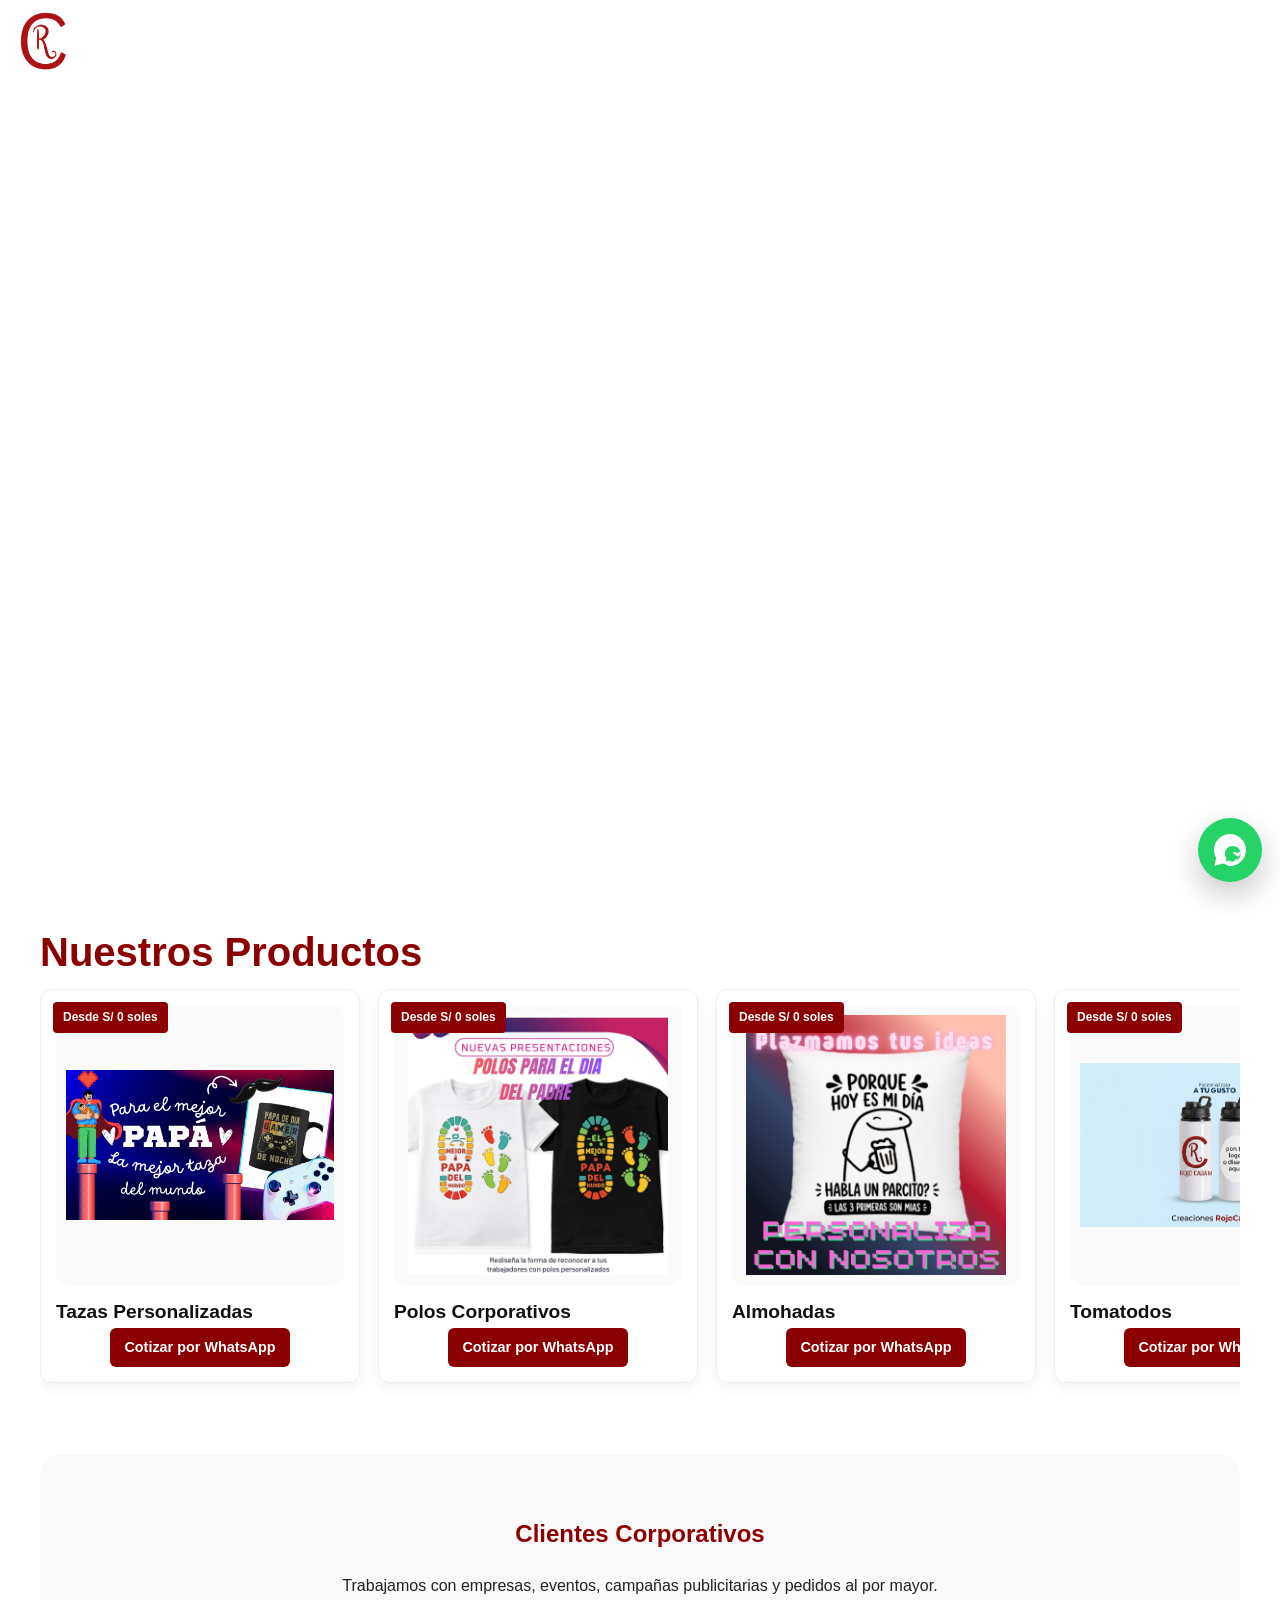
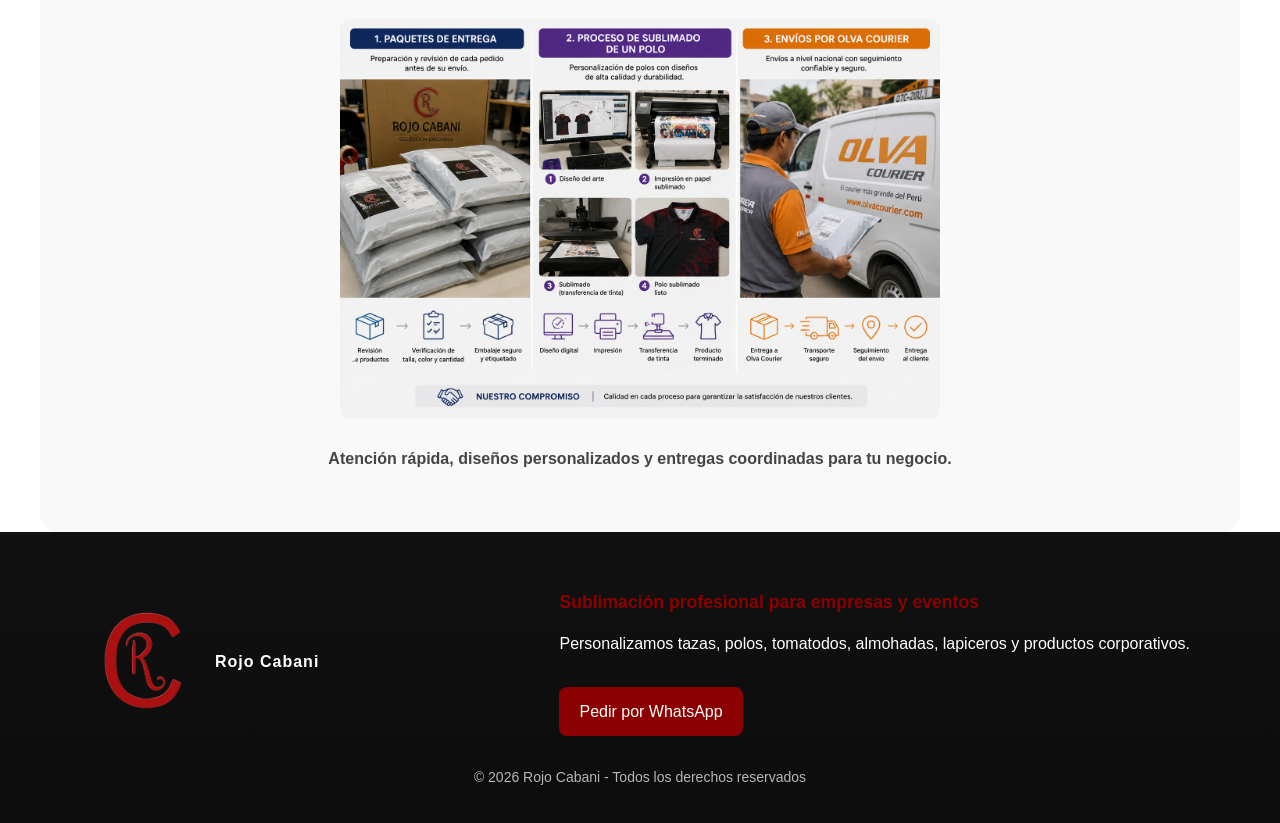
==== commit 667cf212: "update" ====
--- a/index.html
+++ b/index.html
@@ -12,7 +12,7 @@
 
 </head>
 
-<body>
+<body class="page-home">
 
     <!-- HEADER -->
     <div id="header-container"></div>
@@ -21,25 +21,11 @@
     <main>
 
         <!-- HERO -->
-        <section class="hero hero-home">
-            <div class="hero-content">
-                <span class="hero-kicker">Sublimación profesional</span>
-                <h1>ROJO CABANI</h1>
-                <p>
-                    Personalizamos productos para empresas, eventos y regalos
-                    con acabados cuidadosos y atención rápida.
-                </p>
-
-                <div class="hero-actions">
-                    <a class="btn-whatsapp"
-                       href="https://wa.me/51939260711?text=Hola,%20quiero%20cotizar%20un%20pedido%20con%20Rojo%20Cabani"
-                       target="_blank" rel="noopener">
-                       Cotizar por WhatsApp
-                    </a>
-
-                    <a class="btn-secondary" href="catalogo.html">Ver catálogo</a>
-                </div>
-            </div>
+        <section class="hero hero-home hero-video-only">
+            <video class="hero-video" autoplay muted loop playsinline preload="auto" poster="images/banner/bannerprincipal.jpg">
+                <source src="images/banner/bannerPapa.mp4" type="video/mp4">
+                Tu navegador no soporta la reproducción de video.
+            </video>
         </section>
 
         <!-- PRODUCTOS -->
@@ -131,6 +117,7 @@
     <div id="footer-container"></div>
 
     <script src="js/header.js"></script>
+    <script src="js/catalogo-products.js"></script>
     <script src="js/main.js"></script>
 
 </body>
--- a/css/styles.css
+++ b/css/styles.css
@@ -35,6 +35,23 @@
     top:0;
     z-index:1000;
     box-shadow:0 2px 10px rgba(0,0,0,0.2);
+}
+
+body.page-home .main-header{
+    position:fixed;
+    top:0;
+    left:0;
+    right:0;
+    background:transparent !important;
+    box-shadow:none;
+    transition:background 0.35s ease, box-shadow 0.35s ease;
+}
+
+body.page-home .main-header.is-scrolled{
+    background:linear-gradient(180deg, rgba(0,0,0,0.98) 0%, rgba(0,0,0,0.88) 100%) !important;
+    box-shadow:0 2px 18px rgba(0,0,0,0.55);
+    backdrop-filter:blur(10px);
+    -webkit-backdrop-filter:blur(10px);
 }
 
 @media(max-width:700px){
@@ -150,6 +167,32 @@
 
 .hero-home{
     position:relative;
+}
+
+.hero-video-only{
+    background:none;
+    padding:0;
+    overflow:hidden;
+}
+
+.hero-video{
+    width:100%;
+    min-height:100dvh;
+    height:100dvh;
+    object-fit:cover;
+    object-position:center center;
+    display:block;
+}
+
+body.page-home .hero-video-only{
+    min-height:100dvh;
+}
+
+@media(max-width:700px){
+    .hero-video{
+        height:100dvh;
+        min-height:100dvh;
+    }
 }
 
 .hero-content{
@@ -1025,4 +1068,594 @@
     }
 }
 
-
+/* =============================
+   PÁGINA NOSOTROS - ESTILOS
+   ============================= */
+
+.nosotros-banner {
+    position: relative;
+    width: 100%;
+    height: 400px;
+    overflow: hidden;
+    display: flex;
+    align-items: center;
+    justify-content: center;
+}
+
+.nosotros-banner .banner-img {
+    position: absolute;
+    width: 100%;
+    height: 100%;
+    object-fit: cover;
+    z-index: 1;
+}
+
+.nosotros-banner .banner-overlay {
+    position: absolute;
+    width: 100%;
+    height: 100%;
+    background: rgba(0, 0, 0, 0.45);
+    z-index: 2;
+}
+
+.nosotros-banner .banner-content {
+    position: relative;
+    z-index: 3;
+    text-align: center;
+    color: white;
+}
+
+.nosotros-banner h1 {
+    font-size: 3.5rem;
+    font-weight: 700;
+    margin: 0;
+    text-shadow: 2px 2px 8px rgba(0, 0, 0, 0.6);
+}
+
+.nosotros-banner p {
+    font-size: 1.3rem;
+    margin-top: 10px;
+    text-shadow: 1px 1px 4px rgba(0, 0, 0, 0.6);
+}
+
+/* QUIÉNES SOMOS */
+.nosotros-quienes-somos {
+    padding: 80px 20px;
+    background: #fff;
+}
+
+.nosotros-quienes-somos .container {
+    max-width: 1200px;
+    margin: 0 auto;
+}
+
+.content-grid {
+    display: grid;
+    grid-template-columns: 1fr 1fr;
+    gap: 60px;
+    align-items: center;
+}
+
+.text-content h2 {
+    font-size: 2.8rem;
+    color: #8B0000;
+    margin-bottom: 20px;
+    font-weight: 700;
+}
+
+.text-content p {
+    font-size: 1.05rem;
+    line-height: 1.7;
+    color: #444;
+    margin-bottom: 15px;
+}
+
+.image-content {
+    display: flex;
+    justify-content: center;
+    align-items: center;
+}
+
+.logo-nosotros {
+    max-width: 100%;
+    height: auto;
+    filter: drop-shadow(0 4px 12px rgba(139, 0, 0, 0.2));
+}
+
+/* HISTORIA - TIMELINE */
+.nosotros-historia {
+    padding: 80px 20px;
+    background: #f9f9f9;
+}
+
+.nosotros-historia .container {
+    max-width: 1100px;
+    margin: 0 auto;
+}
+
+.nosotros-historia h2 {
+    font-size: 2.8rem;
+    color: #8B0000;
+    text-align: center;
+    margin-bottom: 60px;
+    font-weight: 700;
+}
+
+.historia-timeline {
+    position: relative;
+    padding: 20px 0;
+}
+
+.historia-timeline::before {
+    content: '';
+    position: absolute;
+    left: 50%;
+    top: 0;
+    bottom: 0;
+    width: 3px;
+    background: #8B0000;
+    transform: translateX(-50%);
+}
+
+.timeline-item {
+    margin-bottom: 50px;
+    display: grid;
+    grid-template-columns: 1fr 1fr;
+    gap: 40px;
+}
+
+.timeline-item:nth-child(even) {
+    grid-template-columns: 1fr 1fr;
+    direction: rtl;
+}
+
+.timeline-item:nth-child(even) .timeline-content {
+    direction: ltr;
+}
+
+.timeline-marker {
+    display: flex;
+    justify-content: center;
+    align-items: center;
+    position: relative;
+    z-index: 10;
+}
+
+.marker-date {
+    position: relative;
+    z-index: 2;
+    background: #8B0000;
+    color: white;
+    padding: 12px 25px;
+    border-radius: 30px;
+    font-weight: 700;
+    font-size: 1.1rem;
+    box-shadow: 0 4px 12px rgba(139, 0, 0, 0.2);
+}
+
+.timeline-content {
+    padding: 30px;
+    background: white;
+    border-radius: 12px;
+    box-shadow: 0 2px 8px rgba(0, 0, 0, 0.08);
+    border-left: 5px solid #8B0000;
+}
+
+.timeline-content h3 {
+    color: #8B0000;
+    font-size: 1.5rem;
+    margin-bottom: 10px;
+    font-weight: 700;
+}
+
+.timeline-content p {
+    color: #666;
+    line-height: 1.6;
+    font-size: 0.95rem;
+}
+
+/* VALORES */
+.nosotros-valores {
+    padding: 80px 20px;
+    background: white;
+}
+
+.nosotros-valores .container {
+    max-width: 1200px;
+    margin: 0 auto;
+}
+
+.nosotros-valores h2 {
+    font-size: 2.8rem;
+    color: #8B0000;
+    text-align: center;
+    margin-bottom: 60px;
+    font-weight: 700;
+}
+
+.valores-grid {
+    display: grid;
+    grid-template-columns: repeat(3, 1fr);
+    gap: 30px;
+}
+
+.valor-card {
+    background: #fafafa;
+    padding: 40px 30px;
+    border-radius: 12px;
+    text-align: center;
+    transition: all 0.3s ease;
+    border-top: 5px solid transparent;
+}
+
+.valor-card:hover {
+    transform: translateY(-5px);
+    box-shadow: 0 8px 24px rgba(139, 0, 0, 0.15);
+    border-top-color: #8B0000;
+}
+
+.valor-icon {
+    font-size: 3rem;
+    margin-bottom: 15px;
+}
+
+.valor-card h3 {
+    color: #8B0000;
+    font-size: 1.3rem;
+    margin-bottom: 15px;
+    font-weight: 700;
+}
+
+.valor-card p {
+    color: #666;
+    line-height: 1.6;
+    font-size: 0.95rem;
+}
+
+/* TRABAJOS REALIZADOS */
+.nosotros-trabajos {
+    padding: 80px 20px;
+    background: #f9f9f9;
+}
+
+.nosotros-trabajos .container {
+    max-width: 1200px;
+    margin: 0 auto;
+}
+
+.nosotros-trabajos h2 {
+    font-size: 2.8rem;
+    color: #8B0000;
+    text-align: center;
+    margin-bottom: 15px;
+    font-weight: 700;
+}
+
+.trabajos-subtitle {
+    text-align: center;
+    color: #666;
+    font-size: 1.1rem;
+    margin-bottom: 50px;
+}
+
+.trabajos-gallery {
+    display: grid;
+    grid-template-columns: repeat(3, 1fr);
+    gap: 30px;
+}
+
+.trabajo-item {
+    background: white;
+    border-radius: 12px;
+    overflow: hidden;
+    box-shadow: 0 2px 8px rgba(0, 0, 0, 0.08);
+    transition: all 0.3s ease;
+}
+
+.trabajo-item:hover {
+    transform: translateY(-8px);
+    box-shadow: 0 12px 24px rgba(139, 0, 0, 0.2);
+}
+
+.trabajo-item img {
+    width: 100%;
+    height: 240px;
+    object-fit: cover;
+}
+
+.trabajo-item h3 {
+    color: #8B0000;
+    padding: 20px 20px 10px;
+    font-size: 1.2rem;
+    font-weight: 700;
+    margin: 0;
+}
+
+.trabajo-item p {
+    color: #666;
+    padding: 0 20px 20px;
+    font-size: 0.9rem;
+    line-height: 1.5;
+    margin: 0;
+}
+
+/* CTA FINAL */
+.nosotros-cta {
+    padding: 80px 20px;
+    background: linear-gradient(135deg, #8B0000 0%, #b30000 100%);
+    color: white;
+    text-align: center;
+}
+
+.nosotros-cta .container {
+    max-width: 800px;
+    margin: 0 auto;
+}
+
+.nosotros-cta h2 {
+    font-size: 2.5rem;
+    margin-bottom: 20px;
+    font-weight: 700;
+}
+
+.nosotros-cta p {
+    font-size: 1.15rem;
+    margin-bottom: 30px;
+    line-height: 1.6;
+}
+
+.nosotros-cta .btn-primary {
+    display: inline-block;
+    background: white;
+    color: #8B0000;
+    padding: 15px 40px;
+    border-radius: 8px;
+    text-decoration: none;
+    font-weight: 700;
+    font-size: 1.05rem;
+    transition: all 0.3s ease;
+}
+
+.nosotros-cta .btn-primary:hover {
+    transform: scale(1.05);
+    box-shadow: 0 8px 20px rgba(0, 0, 0, 0.2);
+}
+
+/* RESPONSIVE - TABLET */
+@media(max-width: 900px) {
+    .nosotros-banner h1 {
+        font-size: 2.5rem;
+    }
+
+    .nosotros-banner p {
+        font-size: 1.1rem;
+    }
+
+    .content-grid {
+        grid-template-columns: 1fr;
+        gap: 40px;
+    }
+
+    .valores-grid {
+        grid-template-columns: repeat(2, 1fr);
+    }
+
+    .trabajos-gallery {
+        grid-template-columns: repeat(2, 1fr);
+    }
+
+    .historia-timeline::before {
+        left: 20px;
+        width: 2px;
+    }
+
+    .timeline-item {
+        grid-template-columns: 1fr;
+        gap: 0;
+        margin-left: 60px;
+    }
+
+    .timeline-item:nth-child(even) {
+        grid-template-columns: 1fr;
+        direction: ltr;
+        margin-left: 60px;
+    }
+
+    .timeline-marker {
+        display: none;
+    }
+
+    .marker-date {
+        display: none;
+    }
+
+    .timeline-content {
+        border-left: 5px solid #8B0000;
+        padding: 20px;
+        margin-bottom: 30px;
+    }
+
+    .nosotros-quienes-somos,
+    .nosotros-historia,
+    .nosotros-valores,
+    .nosotros-trabajos,
+    .nosotros-cta {
+        padding: 60px 15px;
+    }
+
+    .nosotros-quienes-somos h2,
+    .nosotros-historia h2,
+    .nosotros-valores h2,
+    .nosotros-trabajos h2,
+    .nosotros-cta h2 {
+        font-size: 2.2rem;
+    }
+
+    .text-content p {
+        font-size: 1rem;
+    }
+}
+
+/* RESPONSIVE - MOBILE */
+@media(max-width: 700px) {
+    .nosotros-banner {
+        height: 280px;
+    }
+
+    .nosotros-banner h1 {
+        font-size: 2rem;
+    }
+
+    .nosotros-banner p {
+        font-size: 1rem;
+    }
+
+    .valores-grid {
+        grid-template-columns: 1fr;
+    }
+
+    .trabajos-gallery {
+        grid-template-columns: 1fr;
+    }
+
+    .work-item img {
+        height: 200px;
+    }
+
+    .nosotros-quienes-somos,
+    .nosotros-historia,
+    .nosotros-valores,
+    .nosotros-trabajos,
+    .nosotros-cta {
+        padding: 50px 15px;
+    }
+
+    .nosotros-quienes-somos h2,
+    .nosotros-historia h2,
+    .nosotros-valores h2,
+    .nosotros-trabajos h2 {
+        font-size: 1.8rem;
+    }
+
+    .text-content h2 {
+        font-size: 1.8rem;
+    }
+
+    .text-content p {
+        font-size: 0.95rem;
+    }
+
+    .timeline-marker {
+        display: none;
+    }
+
+    .historia-timeline::before {
+        left: 0;
+        width: 2px;
+    }
+
+    .timeline-content {
+        padding: 20px;
+    }
+
+    .timeline-content h3 {
+        font-size: 1.2rem;
+    }
+
+    .valor-card {
+        padding: 25px 20px;
+    }
+
+    .valor-icon {
+        font-size: 2.5rem;
+    }
+
+    .trabajo-item img {
+        height: 180px;
+    }
+
+    .nosotros-cta h2 {
+        font-size: 1.8rem;
+    }
+
+    .nosotros-cta p {
+        font-size: 1rem;
+    }
+
+    .nosotros-cta .btn-primary {
+        padding: 12px 30px;
+        font-size: 0.95rem;
+    }
+}
+
+@media(max-width: 460px) {
+    .nosotros-banner {
+        height: 220px;
+    }
+
+    .nosotros-banner h1 {
+        font-size: 1.5rem;
+    }
+
+    .nosotros-banner p {
+        font-size: 0.9rem;
+    }
+
+    .nosotros-quienes-somos,
+    .nosotros-historia,
+    .nosotros-valores,
+    .nosotros-trabajos,
+    .nosotros-cta {
+        padding: 40px 12px;
+    }
+
+    .nosotros-quienes-somos h2,
+    .nosotros-historia h2,
+    .nosotros-valores h2,
+    .nosotros-trabajos h2 {
+        font-size: 1.6rem;
+    }
+
+    .text-content h2 {
+        font-size: 1.6rem;
+    }
+
+    .text-content p {
+        font-size: 0.9rem;
+    }
+
+    .valor-icon {
+        font-size: 2rem;
+    }
+
+    .valor-card p {
+        font-size: 0.85rem;
+    }
+
+    .trabajo-item h3 {
+        font-size: 1rem;
+        padding: 15px 15px 8px;
+    }
+
+    .trabajo-item p {
+        font-size: 0.85rem;
+        padding: 0 15px 15px;
+    }
+
+    .nosotros-cta h2 {
+        font-size: 1.5rem;
+    }
+
+    .nosotros-cta p {
+        font-size: 0.95rem;
+        margin-bottom: 20px;
+    }
+
+    .nosotros-cta .btn-primary {
+        padding: 10px 25px;
+        font-size: 0.9rem;
+    }
+}
+
+
+
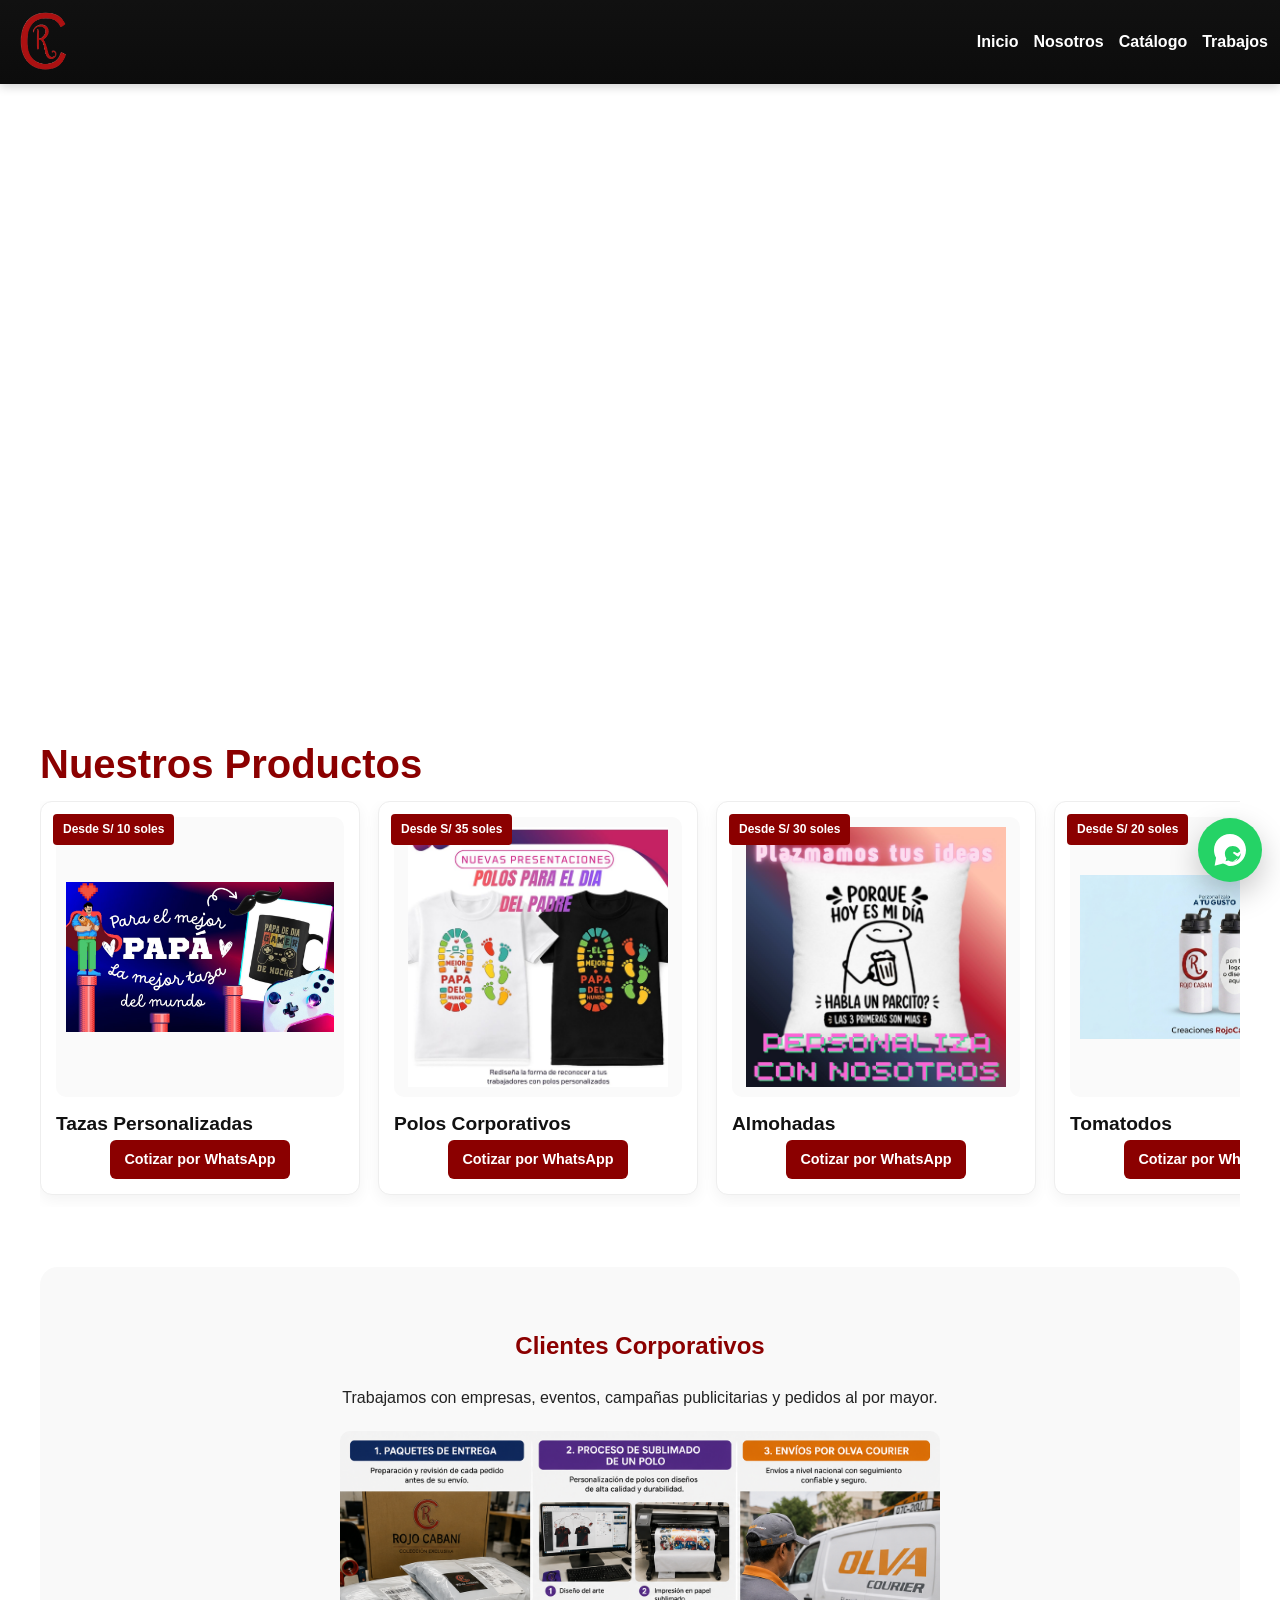
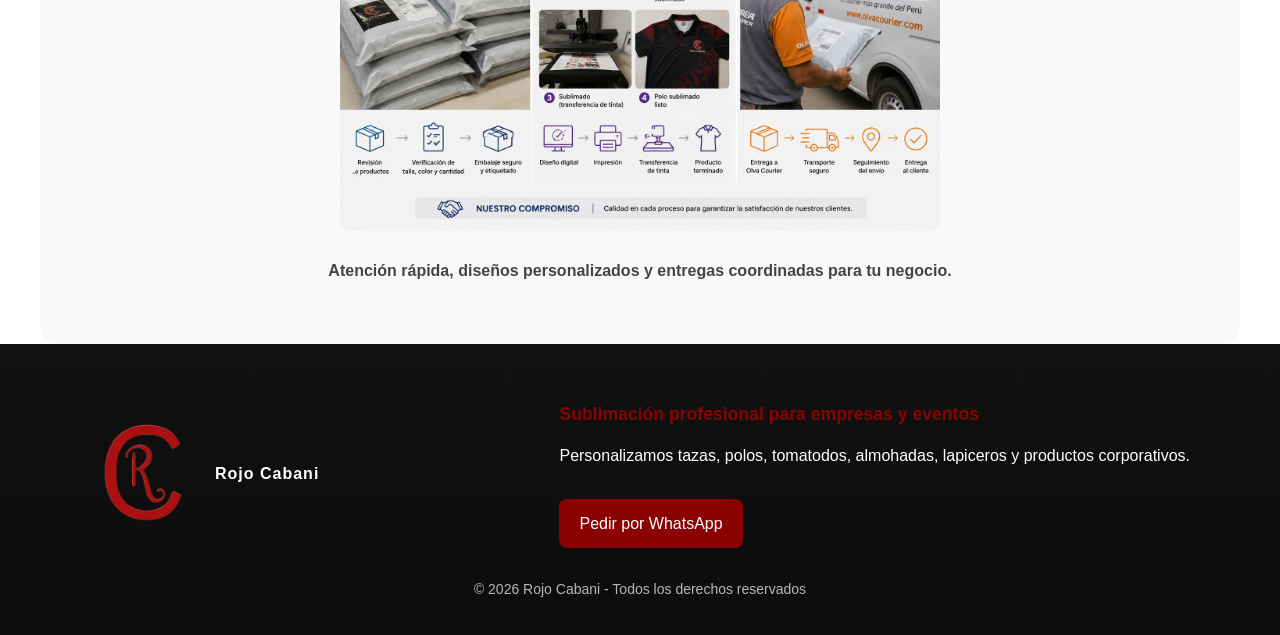
==== commit f30f9d4d: "update" ====
--- a/index.html
+++ b/index.html
@@ -8,7 +8,7 @@
 
     <title>Rojo Cabani</title>
 
-    <link rel="stylesheet" href="css/styles.css">
+    <link rel="stylesheet" href="css/styles.css?v=20260518i">
 
 </head>
 
@@ -48,42 +48,42 @@
             <div class="product-slider home-slider" data-slider="home-products">
 
                 <article class="card product-card">
-                    <span class="precio-badge">Desde S/ 0 soles</span>
+                    <span class="precio-badge">Desde S/ 10 soles</span>
                     <img src="images/productos/taza1.jpg" alt="Tazas personalizadas" loading="eager" fetchpriority="high" decoding="async">
                     <h3>Tazas Personalizadas</h3>
                     <a class="btn-whatsapp" href="https://wa.me/51939260711?text=Hola,%20quiero%20cotizar%20Tazas%20Personalizadas" target="_blank" rel="noopener">Cotizar por WhatsApp</a>
                 </article>
 
                 <article class="card product-card">
-                    <span class="precio-badge">Desde S/ 0 soles</span>
+                    <span class="precio-badge">Desde S/ 35 soles</span>
                     <img src="images/productos/poloCorporativo.jpg" alt="Polos corporativos" loading="lazy" decoding="async">
                     <h3>Polos Corporativos</h3>
                     <a class="btn-whatsapp" href="https://wa.me/51939260711?text=Hola,%20quiero%20cotizar%20Polos%20Corporativos" target="_blank" rel="noopener">Cotizar por WhatsApp</a>
                 </article>
 
                 <article class="card product-card">
-                    <span class="precio-badge">Desde S/ 0 soles</span>
+                    <span class="precio-badge">Desde S/ 30 soles</span>
                     <img src="images/productos/almohada.jpg" alt="Almohadas personalizadas" loading="lazy" decoding="async">
                     <h3>Almohadas</h3>
                     <a class="btn-whatsapp" href="https://wa.me/51939260711?text=Hola,%20quiero%20cotizar%20Almohadas" target="_blank" rel="noopener">Cotizar por WhatsApp</a>
                 </article>
 
                 <article class="card product-card">
-                    <span class="precio-badge">Desde S/ 0 soles</span>
+                    <span class="precio-badge">Desde S/ 20 soles</span>
                     <img src="images/productos/tomatodo.jpg" alt="Tomatodos personalizados" loading="lazy" decoding="async">
                     <h3>Tomatodos</h3>
                     <a class="btn-whatsapp" href="https://wa.me/51939260711?text=Hola,%20quiero%20cotizar%20Tomatodos" target="_blank" rel="noopener">Cotizar por WhatsApp</a>
                 </article>
 
                 <article class="card product-card">
-                    <span class="precio-badge">Desde S/ 0 soles</span>
+                    <span class="precio-badge">Desde S/ 8 soles</span>
                     <img src="images/productos/lapiceros.jpg" alt="Lapiceros personalizados" loading="lazy" decoding="async">
                     <h3>Lapiceros</h3>
                     <a class="btn-whatsapp" href="https://wa.me/51939260711?text=Hola,%20quiero%20cotizar%20Lapiceros" target="_blank" rel="noopener">Cotizar por WhatsApp</a>
                 </article>
 
                 <article class="card product-card">
-                    <span class="precio-badge">Desde S/ 0 soles</span>
+                    <span class="precio-badge">Desde S/ 15 soles</span>
                     <img src="images/productos/vasos.jpg" alt="Vasos personalizados" loading="lazy" decoding="async">
                     <h3>Vasos Personalizados</h3>
                     <a class="btn-whatsapp" href="https://wa.me/51939260711?text=Hola,%20quiero%20cotizar%20Vasos%20Personalizados" target="_blank" rel="noopener">Cotizar por WhatsApp</a>
@@ -116,9 +116,9 @@
     <!-- FOOTER -->
     <div id="footer-container"></div>
 
-    <script src="js/header.js"></script>
-    <script src="js/catalogo-products.js"></script>
-    <script src="js/main.js"></script>
+    <script src="js/header.js?v=20260518"></script>
+    <script src="js/catalogo-products.js?v=20260518"></script>
+    <script src="js/main.js?v=20260518"></script>
 
 </body>
 
--- a/css/styles.css
+++ b/css/styles.css
@@ -42,21 +42,29 @@
     top:0;
     left:0;
     right:0;
-    background:transparent !important;
-    box-shadow:none;
-    transition:background 0.35s ease, box-shadow 0.35s ease;
+    background:linear-gradient(180deg, #111 0%, #0c0c0c 100%) !important;
+    box-shadow:0 2px 10px rgba(0,0,0,0.2);
+    transition:none;
 }
 
 body.page-home .main-header.is-scrolled{
-    background:linear-gradient(180deg, rgba(0,0,0,0.98) 0%, rgba(0,0,0,0.88) 100%) !important;
-    box-shadow:0 2px 18px rgba(0,0,0,0.55);
-    backdrop-filter:blur(10px);
-    -webkit-backdrop-filter:blur(10px);
+    background:linear-gradient(180deg, #111 0%, #0c0c0c 100%) !important;
+    box-shadow:0 2px 10px rgba(0,0,0,0.2);
+    backdrop-filter:none;
+    -webkit-backdrop-filter:none;
+}
+
+body.page-home main{
+    padding-top:72px;
 }
 
 @media(max-width:700px){
     .main-header{
         padding:10px 12px;
+    }
+
+    body.page-home main{
+        padding-top:64px;
     }
 }
 
@@ -173,25 +181,35 @@
     background:none;
     padding:0;
     overflow:hidden;
+    width:100%;
+    display:block;
+    max-height:100vh;
 }
 
 .hero-video{
     width:100%;
-    min-height:100dvh;
-    height:100dvh;
-    object-fit:cover;
+    height:auto;
+    max-height:100vh;
+    max-width:100%;
+    object-fit:contain;
     object-position:center center;
     display:block;
 }
 
 body.page-home .hero-video-only{
-    min-height:100dvh;
+    min-height:auto;
 }
 
 @media(max-width:700px){
+    .hero-video-only{
+        max-height:none;
+    }
+    
     .hero-video{
-        height:100dvh;
-        min-height:100dvh;
+        width:100%;
+        height:auto;
+        max-height:none;
+        object-fit:contain;
     }
 }
 
@@ -1498,6 +1516,43 @@
 
 /* RESPONSIVE - MOBILE */
 @media(max-width: 700px) {
+
+    body.page-home .main-header{
+        position:fixed !important;
+        top:0;
+        z-index:1200;
+        width:100%;
+        background:linear-gradient(180deg, #111 0%, #0c0c0c 100%) !important;
+        box-shadow:0 2px 10px rgba(0,0,0,0.2);
+        backdrop-filter:none;
+        -webkit-backdrop-filter:none;
+    }
+
+    body.page-home .main-header.is-scrolled{
+        background:linear-gradient(180deg, #111 0%, #0c0c0c 100%) !important;
+        box-shadow:0 2px 10px rgba(0,0,0,0.2);
+    }
+
+    .main-header{
+        position:fixed;
+        top:0;
+        z-index:1200;
+        width:100%;
+        background:linear-gradient(180deg, #111 0%, #0c0c0c 100%);
+        box-shadow:0 2px 10px rgba(0,0,0,0.2);
+    }
+
+    body.page-home .hero-video-only{
+        min-height:0;
+        padding:0;
+        margin:0;
+    }
+
+    .hero.hero-video-only{
+        min-height:0;
+        padding:0;
+    }
+
     .nosotros-banner {
         height: 280px;
     }
